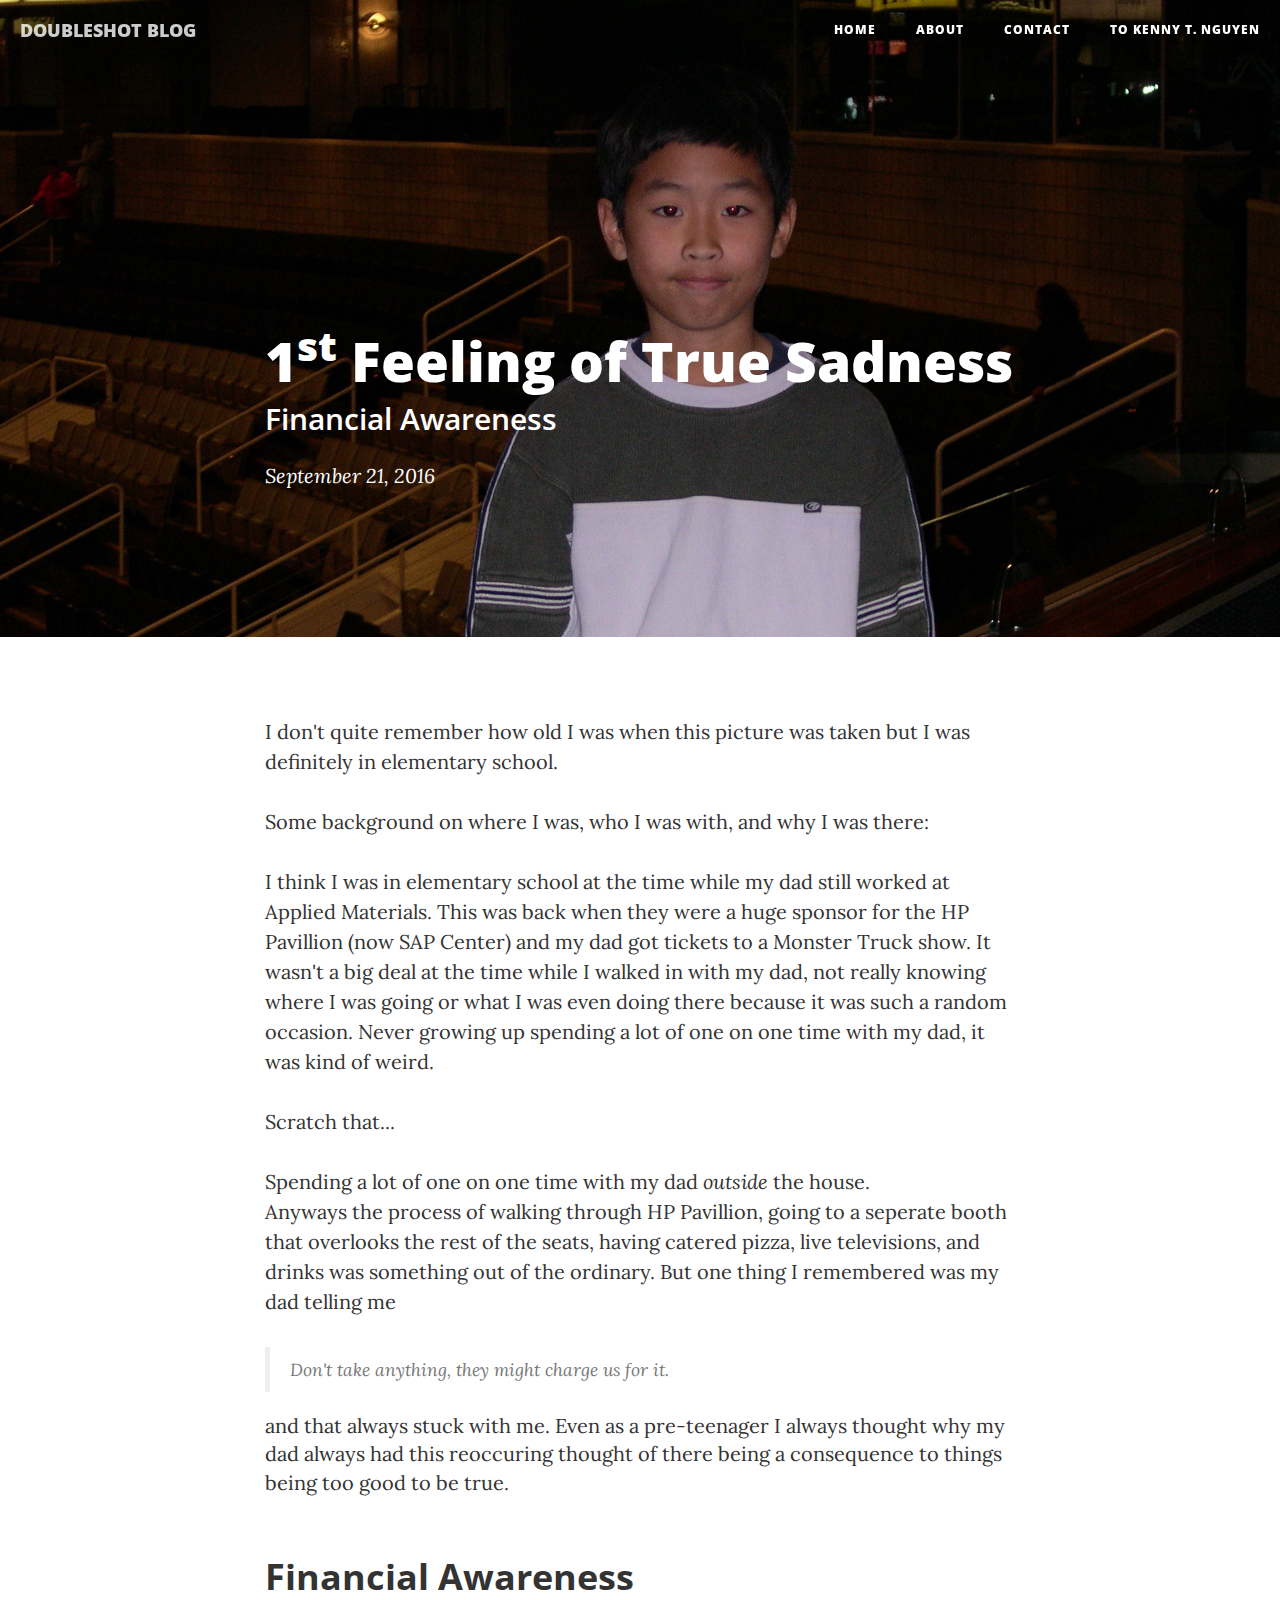
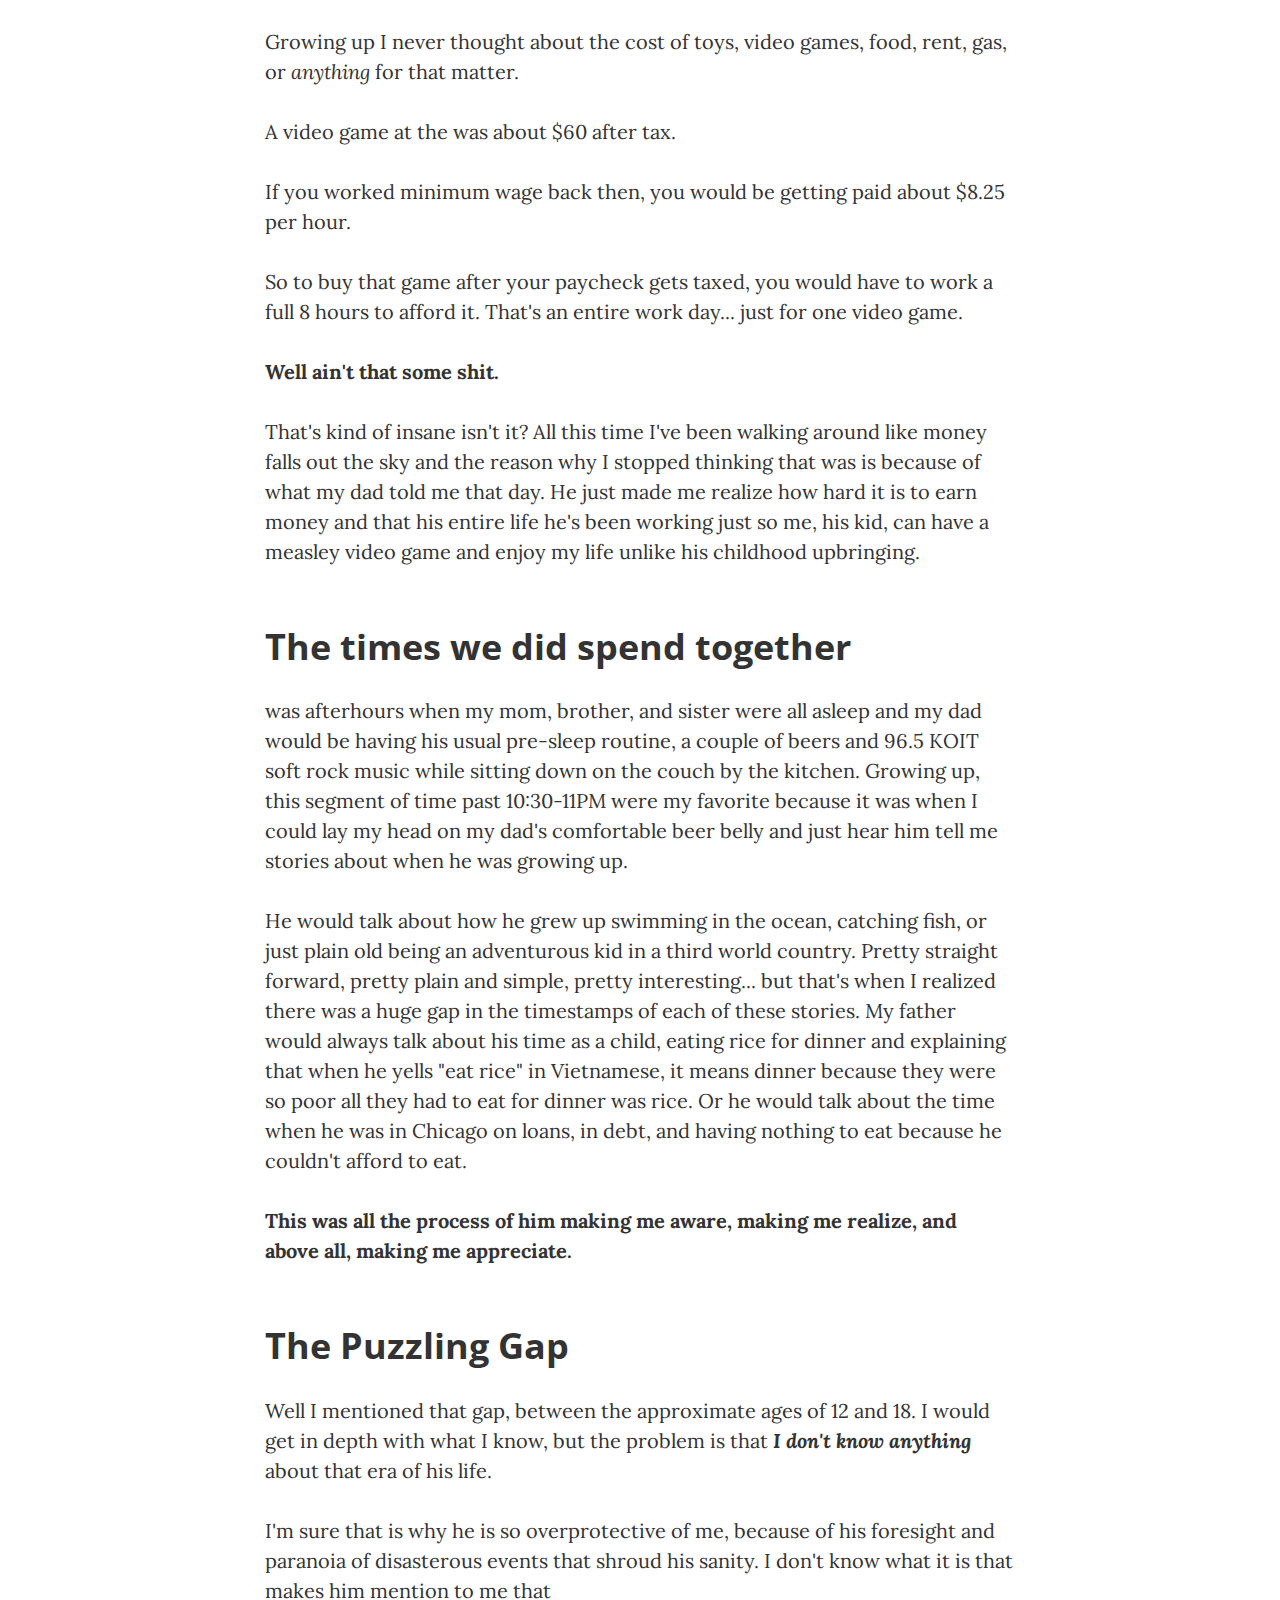
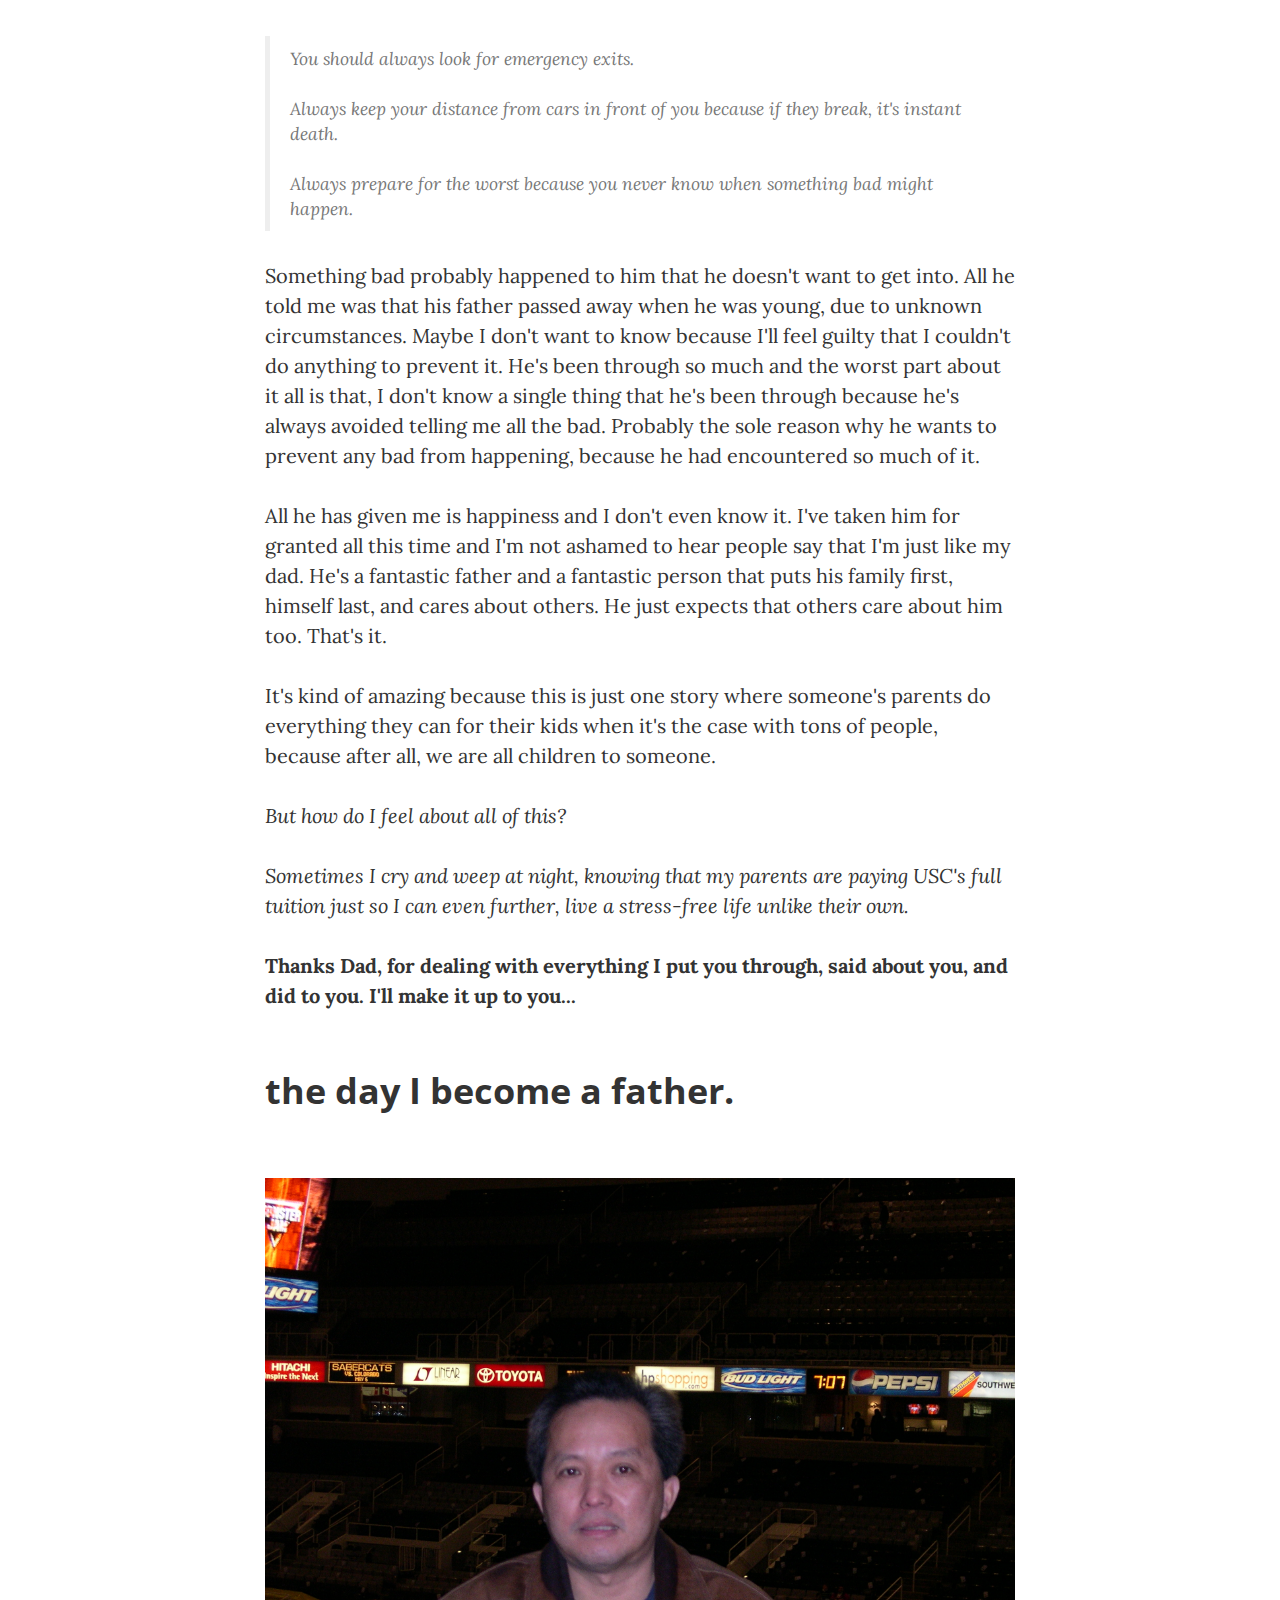
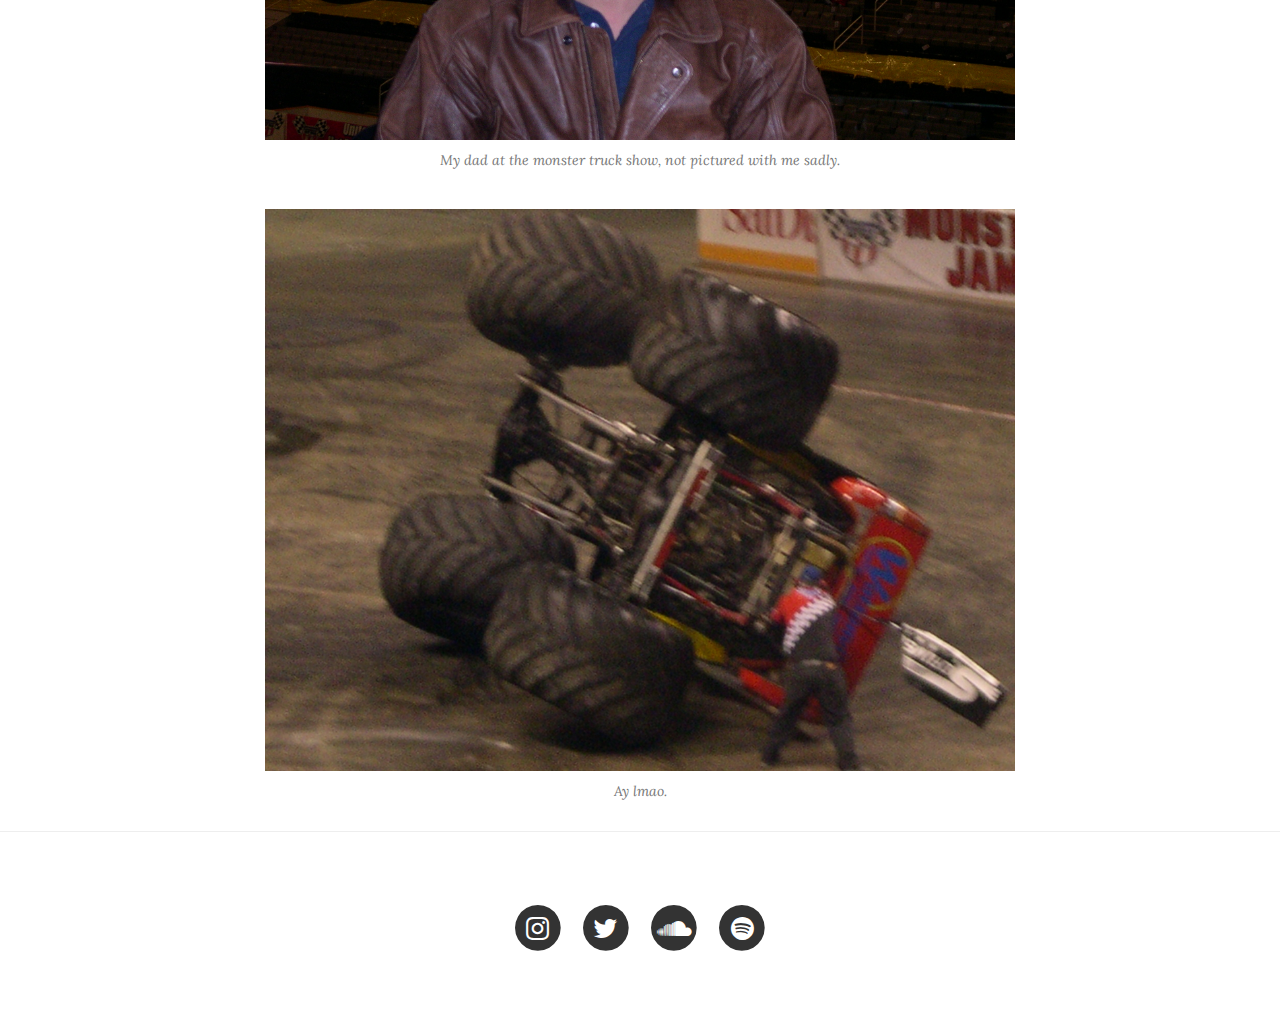
==== entry_1_realization.html @ d995d70b "doubleshotblog" ====
<!DOCTYPE html>
<html lang="en">

<head>

    <meta charset="utf-8">
    <meta http-equiv="X-UA-Compatible" content="IE=edge">
    <meta name="viewport" content="width=device-width, initial-scale=1">
    <meta name="description" content="">
    <meta name="author" content="">

    <title>Realization</title>

    <!-- Bootstrap Core CSS -->
    <link href="vendor/bootstrap/css/bootstrap.min.css" rel="stylesheet">

    <!-- Theme CSS -->
    <link href="css/doubleshotblog.min.css" rel="stylesheet">

    <!-- Custom Fonts -->
    <link href="vendor/font-awesome/css/font-awesome.min.css" rel="stylesheet" type="text/css">
    <link href='https://fonts.googleapis.com/css?family=Lora:400,700,400italic,700italic' rel='stylesheet' type='text/css'>
    <link href='https://fonts.googleapis.com/css?family=Open+Sans:300italic,400italic,600italic,700italic,800italic,400,300,600,700,800' rel='stylesheet' type='text/css'>

    <!-- HTML5 Shim and Respond.js IE8 support of HTML5 elements and media queries -->
    <!-- WARNING: Respond.js doesn't work if you view the page via file:// -->
    <!--[if lt IE 9]>
        <script src="https://oss.maxcdn.com/libs/html5shiv/3.7.0/html5shiv.js"></script>
        <script src="https://oss.maxcdn.com/libs/respond.js/1.4.2/respond.min.js"></script>
    <![endif]-->

</head>

<body>

    <!-- Navigation -->
    <nav class="navbar navbar-default navbar-custom navbar-fixed-top">
        <div class="container-fluid">
            <!-- Brand and toggle get grouped for better mobile display -->
            <div class="navbar-header page-scroll">
                <button type="button" class="navbar-toggle" data-toggle="collapse" data-target="#bs-example-navbar-collapse-1">
                    <span class="sr-only">Toggle navigation</span>
                    Menu <i class="fa fa-bars"></i>
                </button>
                <a class="navbar-brand" href="index.html">DOUBLESHOT BLOG</a>
            </div>

            <!-- Collect the nav links, forms, and other content for toggling -->
            <div class="collapse navbar-collapse" id="bs-example-navbar-collapse-1">
                <ul class="nav navbar-nav navbar-right">
                    <li>
                        <a href="index.html">Home</a>
                    </li>
                    <li>
                        <a href="about.html">About</a>
                    </li>
                    <li>
                        <a href="contact.html">Contact</a>
                    </li>
                    <li>
                        <a href="http://www.kennytnguyen.com">To Kenny T. Nguyen</a>
                    </li>
                </ul>
            </div>
            <!-- /.navbar-collapse -->
        </div>
        <!-- /.container -->
    </nav>

    <!-- Page Header -->
    <!-- Set your background image for this header on the line below. -->
    <header class="intro-header" style="background-image: url('img/entry_2_me.JPG')">
        <div class="container">
            <div class="row">
                <div class="col-lg-8 col-lg-offset-2 col-md-10 col-md-offset-1">
                    <div class="post-heading">
                        <h1><br></h1>
                        <h1><br></h1>
                        <h1>1<sup>st</sup> Feeling of True Sadness</h1>
                        <h2 class="subheading">Financial Awareness</h2>
                        <span class="meta">September 21, 2016</span>
                    </div>
                </div>
            </div>
        </div>
    </header>

    <!-- Post Content -->
    <article>
        <div class="container">
            <div class="row">
                <div class="col-lg-8 col-lg-offset-2 col-md-10 col-md-offset-1">
                    <p>I don't quite remember how old I was when this picture was taken but I was definitely in elementary school. <br><br>Some background on where I was, who I was with, and why I was there:<br><br> I think I was in elementary school at the time while my dad still worked at Applied Materials. This was back when they were a huge sponsor for the HP Pavillion (now SAP Center) and my dad got tickets to a Monster Truck show. It wasn't a big deal at the time while I walked in with my dad, not really knowing where I was going or what I was even doing there because it was such a random occasion. Never growing up spending a lot of one on one time with my dad, it was kind of weird. <br><br>Scratch that...<br><br>Spending a lot of one on one time with my dad <i>outside</i> the house.<br>Anyways the process of walking through HP Pavillion, going to a seperate booth that overlooks the rest of the seats, having catered pizza, live televisions, and drinks was something out of the ordinary. But one thing I remembered was my dad telling me 
                    <blockquote>Don't take anything, they might charge us for it.</blockquote> and that always stuck with me. Even as a pre-teenager I always thought why my dad always had this reoccuring thought of there being a consequence to things being too good to be true.</p>

                    <h2 class="section-heading">Financial Awareness</h2>

                    <p>Growing up I never thought about the cost of toys, video games, food, rent, gas, or <i>anything</i> for that matter. <br><br> A video game at the was about $60 after tax.<br><br> If you worked minimum wage back then, you would be getting paid about $8.25 per hour. <br><br>So to buy that game after your paycheck gets taxed, you would have to work a full 8 hours to afford it. That's an entire work day... just for one video game.<br><br><b>Well ain't that some shit.</b></p>

                    <p>That's kind of insane isn't it? All this time I've been walking around like money falls out the sky and the reason why I stopped thinking that was is because of what my dad told me that day. He just made me realize how hard it is to earn money and that his entire life he's been working just so me, his kid, can have a measley video game and enjoy my life unlike his childhood upbringing.</p>

                    <h2 class="section-heading">The times we did spend together </h2>

                    <p>was afterhours when my mom, brother, and sister were all asleep and my dad would be having his usual pre-sleep routine, a couple of beers and 96.5 KOIT soft rock music while sitting down on the couch by the kitchen. Growing up, this segment of time past 10:30-11PM were my favorite because it was when I could lay my head on my dad's comfortable beer belly and just hear him tell me stories about when he was growing up.</p>

                    <p>He would talk about how he grew up swimming in the ocean, catching fish, or just plain old being an adventurous kid in a third world country. Pretty straight forward, pretty plain and simple, pretty interesting... but that's when I realized there was a huge gap in the timestamps of each of these stories. My father would always talk about his time as a child, eating rice for dinner and explaining that when he yells "eat rice" in Vietnamese, it means dinner because they were so poor all they had to eat for dinner was rice. Or he would talk about the time when he was in Chicago on loans, in debt, and having nothing to eat because he couldn't afford to eat. <br><br><b>This was all the process of him making me aware, making me realize, and above all, making me appreciate.</b></p>

                    
                    <h2 class="section-heading">The Puzzling Gap</h2>

                    <p>Well I mentioned that gap, between the approximate ages of 12 and 18. I would get in depth with what I know, but the problem is that <b><i>I don't know anything</i></b> about that era of his life.</p>

                    <p>I'm sure that is why he is so overprotective of me, because of his foresight and paranoia of disasterous events that shroud his sanity. I don't know what it is that makes him mention to me that <blockquote>You should always look for emergency exits. <br><br>Always keep your distance from cars in front of you because if they break, it's instant death. <br><br>Always prepare for the worst because you never know when something bad might happen.</blockquote>

                    <p>Something bad probably happened to him that he doesn't want to get into. All he told me was that his father passed away when he was young, due to unknown circumstances. Maybe I don't want to know because I'll feel guilty that I couldn't do anything to prevent it. He's been through so much and the worst part about it all is that, I don't know a single thing that he's been through because he's always avoided telling me all the bad. Probably the sole reason why he wants to prevent any bad from happening, because he had encountered so much of it. </p>

                    <p>All he has given me is happiness and I don't even know it. I've taken him for granted all this time and I'm not ashamed to hear people say that I'm just like my dad. He's a fantastic father and a fantastic person that puts his family first, himself last, and cares about others. He just expects that others care about him too. That's it.</p>

                    <p>It's kind of amazing because this is just one story where someone's parents do everything they can for their kids when it's the case with tons of people, because after all, we are all children to someone.</p>


                    <p><i>But how do I feel about all of this?</i></p>

                    <p><i>Sometimes I cry and weep at night, knowing that my parents are paying USC's full tuition just so I can even further, live a stress-free life unlike their own.</i></p>


                    <p><b>Thanks Dad, for dealing with everything I put you through, said about you, and did to you. I'll make it up to you...</b></p>

                    <h2 class="section-heading">the day I become a father.</h2>

                    <br>
                    <br>

                    <!--Here you can post a picture and write a caption -->
                    <a href="#">
                        <img class="img-responsive" src="img/entry_2_dad.JPG" alt="">
                    </a>
                    <span class="caption text-muted">My dad at the monster truck show, not pictured with me sadly.</span>

                    <br>
                    <a href="#">
                        <img class="img-responsive" src="img/entry_2_flippedcar.JPG" alt="">
                    </a>
                    <span class="caption text-muted">Ay lmao.</span>
                </div>
            </div>
        </div>
    </article>

    <hr>

    <!-- Footer -->
    <footer>
        <div class="container">
            <div class="row">
                <div class="col-lg-8 col-lg-offset-2 col-md-10 col-md-offset-1">
                    <ul class="list-inline text-center">
                        <li>
                            <a href="https://www.instagram.com/_kennynguyen_/">
                                <span class="fa-stack fa-lg">
                                    <i class="fa fa-circle fa-stack-2x"></i>
                                    <i class="fa fa-instagram fa-stack-1x fa-inverse"></i>
                                </span>
                            </a>
                        </li>
                        <li>
                            <a href="https://twitter.com/_kennynguyen_">
                                <span class="fa-stack fa-lg">
                                    <i class="fa fa-circle fa-stack-2x"></i>
                                    <i class="fa fa-twitter fa-stack-1x fa-inverse"></i>
                                </span>
                            </a>
                        </li>
                        <li>
                            <a href="https://soundcloud.com/kennytnguyen">
                                <span class="fa-stack fa-lg">
                                    <i class="fa fa-circle fa-stack-2x"></i>
                                    <i class="fa fa-soundcloud fa-stack-1x fa-inverse"></i>
                                </span>
                            </a>
                        </li>
                        <li>
                            <a href="https://open.spotify.com/user/axcelaration">
                                <span class="fa-stack fa-lg">
                                    <i class="fa fa-circle fa-stack-2x"></i>
                                    <i class="fa fa-spotify fa-stack-1x fa-inverse"></i>
                                </span>
                            </a>
                        </li>
                    </ul>
                </div>
            </div>
        </div>
    </footer>

    <!-- jQuery -->
    <script src="vendor/jquery/jquery.min.js"></script>

    <!-- Bootstrap Core JavaScript -->
    <script src="vendor/bootstrap/js/bootstrap.min.js"></script>

    <!-- Contact Form JavaScript -->
    <script src="js/jqBootstrapValidation.js"></script>
    <script src="js/contact_me.js"></script>

    <!-- Theme JavaScript -->
    <script src="js/doubleshotblog.min.js"></script>

</body>

</html>
---- css/doubleshotblog.min.css ----
/*!
 * Start Bootstrap - Clean Blog v3.3.7+1 (http://startbootstrap.com/template-overviews/clean-blog)
 * Copyright 2013-2016 Start Bootstrap
 * Licensed under MIT (https://github.com/BlackrockDigital/startbootstrap/blob/gh-pages/LICENSE)
 */
a, body {
  color: #333; }

.navbar-custom .nav li a, .navbar-custom .navbar-brand, h1, h2, h3, h4, h5, h6 {
  font-weight: 800; }

.caption, .intro-header .page-heading, .intro-header .site-heading, footer .copyright {
  text-align: center; }

body {
  font-family: Lora,'Times New Roman',serif;
  font-size: 20px;
  -webkit-tap-highlight-color: #0085A1; }

.intro-header .page-heading .subheading, .intro-header .post-heading .subheading, .intro-header .site-heading .subheading, .navbar-custom, h1, h2, h3, h4, h5, h6 {
  font-family: 'Open Sans','Helvetica Neue',Helvetica,Arial,sans-serif; }

p {
  line-height: 1.5;
  margin: 30px 0; }

p a {
  text-decoration: underline; }

a:focus, a:hover {
  color: #0085A1; }

a img:focus, a img:hover {
  cursor: zoom-in; }

blockquote {
  color: #777;
  font-style: italic; }

hr.small {
  max-width: 100px;
  margin: 15px auto;
  border-width: 4px;
  border-color: #fff; }

.navbar-custom {
  position: absolute;
  top: 0;
  left: 0;
  width: 100%;
  z-index: 3; }

.navbar-custom .navbar-header .navbar-toggle {
  color: #777;
  font-weight: 800;
  text-transform: uppercase;
  font-size: 12px; }

.navbar-custom .nav li a {
  text-transform: uppercase;
  font-size: 12px;
  letter-spacing: 1px; }

@media only screen and (min-width: 768px) {
  .navbar-custom {
    background: 0 0;
    border-bottom: 1px solid transparent; }
  .navbar-custom .navbar-brand {
    color: #fff;
    padding: 20px; }
  .navbar-custom .navbar-brand:focus, .navbar-custom .navbar-brand:hover {
    color: rgba(255, 255, 255, 0.8); }
  .navbar-custom .nav li a {
    color: #fff;
    padding: 20px; }
  .navbar-custom .nav li a:focus, .navbar-custom .nav li a:hover {
    color: rgba(255, 255, 255, 0.8); } }

@media only screen and (min-width: 1170px) {
  .navbar-custom {
    -webkit-transition: background-color .3s;
    -moz-transition: background-color .3s;
    transition: background-color .3s;
    -webkit-transform: translate3d(0, 0, 0);
    -moz-transform: translate3d(0, 0, 0);
    -ms-transform: translate3d(0, 0, 0);
    -o-transform: translate3d(0, 0, 0);
    transform: translate3d(0, 0, 0);
    -webkit-backface-visibility: hidden;
    backface-visibility: hidden; }
  .navbar-custom.is-fixed {
    position: fixed;
    top: -61px;
    background-color: rgba(255, 255, 255, 0.9);
    border-bottom: 1px solid #f2f2f2;
    -webkit-transition: -webkit-transform .3s;
    -moz-transition: -moz-transform .3s;
    transition: transform .3s; }
  .navbar-custom.is-fixed .navbar-brand {
    color: #333; }
  .navbar-custom.is-fixed .navbar-brand:focus, .navbar-custom.is-fixed .navbar-brand:hover {
    color: #0085A1; }
  .navbar-custom.is-fixed .nav li a {
    color: #333; }
  .navbar-custom.is-fixed .nav li a:focus, .navbar-custom.is-fixed .nav li a:hover {
    color: #0085A1; }
  .navbar-custom.is-visible {
    -webkit-transform: translate3d(0, 100%, 0);
    -moz-transform: translate3d(0, 100%, 0);
    -ms-transform: translate3d(0, 100%, 0);
    -o-transform: translate3d(0, 100%, 0);
    transform: translate3d(0, 100%, 0); } }

.intro-header {
  background: center center no-repeat;
  -webkit-background-size: cover;
  -moz-background-size: cover;
  background-size: cover;
  -o-background-size: cover;
  margin-bottom: 50px; }

.intro-header .page-heading, .intro-header .post-heading, .intro-header .site-heading {
  padding: 100px 0 50px;
  color: #fff; }

.intro-header .page-heading h1, .intro-header .site-heading h1 {
  margin-top: 0;
  font-size: 50px; }

.intro-header .page-heading .subheading, .intro-header .site-heading .subheading {
  font-size: 24px;
  line-height: 1.1;
  display: block;
  font-weight: 300;
  margin: 10px 0 0; }

@media only screen and (min-width: 768px) {
  .intro-header .page-heading, .intro-header .post-heading, .intro-header .site-heading {
    padding: 150px 0; }
  .intro-header .page-heading h1, .intro-header .site-heading h1 {
    font-size: 80px; } }

.intro-header .post-heading h1 {
  font-size: 35px; }

.intro-header .post-heading .meta, .intro-header .post-heading .subheading {
  line-height: 1.1;
  display: block; }

.intro-header .post-heading .subheading {
  font-size: 24px;
  margin: 10px 0 30px;
  font-weight: 600; }

.intro-header .post-heading .meta {
  font-family: Lora,'Times New Roman',serif;
  font-style: italic;
  font-weight: 300;
  font-size: 20px; }

.intro-header .post-heading .meta a {
  color: #fff; }

@media only screen and (min-width: 768px) {
  .intro-header .post-heading h1 {
    font-size: 55px; }
  .intro-header .post-heading .subheading {
    font-size: 30px; } }

.post-preview > a {
  color: #333; }

.post-preview > a:focus, .post-preview > a:hover {
  text-decoration: none;
  color: #0085A1; }

.post-preview > a > .post-title {
  font-size: 30px;
  margin-top: 30px;
  margin-bottom: 10px; }

.post-preview > a > .post-subtitle {
  margin: 0 0 10px;
  font-weight: 300; }

.post-preview > .post-meta {
  color: #777;
  font-size: 18px;
  font-style: italic;
  margin-top: 0; }

.post-preview > .post-meta > a {
  text-decoration: none;
  color: #333; }

.post-preview > .post-meta > a:focus, .post-preview > .post-meta > a:hover {
  color: #0085A1;
  text-decoration: underline; }

@media only screen and (min-width: 768px) {
  .post-preview > a > .post-title {
    font-size: 36px; } }

.section-heading {
  font-size: 36px;
  margin-top: 60px;
  font-weight: 700; }

.btn, .pager li > a, .pager li > span {
  font-family: 'Open Sans','Helvetica Neue',Helvetica,Arial,sans-serif;
  text-transform: uppercase;
  font-weight: 800;
  letter-spacing: 1px; }

.caption {
  font-size: 14px;
  padding: 10px;
  font-style: italic;
  margin: 0;
  display: block;
  border-bottom-right-radius: 5px;
  border-bottom-left-radius: 5px; }

footer {
  padding: 50px 0 65px; }

footer .list-inline {
  margin: 0;
  padding: 0; }

footer .copyright {
  font-size: 14px;
  margin-bottom: 0; }

.floating-label-form-group {
  font-size: 14px;
  position: relative;
  margin-bottom: 0;
  padding-bottom: .5em;
  border-bottom: 1px solid #eee; }

.floating-label-form-group input, .floating-label-form-group textarea {
  z-index: 1;
  position: relative;
  padding-right: 0;
  padding-left: 0;
  border: none;
  border-radius: 0;
  font-size: 1.5em;
  background: 0 0;
  box-shadow: none !important;
  resize: none; }

.floating-label-form-group label {
  display: block;
  z-index: 0;
  position: relative;
  top: 2em;
  margin: 0;
  font-size: .85em;
  line-height: 1.764705882em;
  vertical-align: middle;
  vertical-align: baseline;
  opacity: 0;
  -webkit-transition: top .3s ease,opacity .3s ease;
  -moz-transition: top .3s ease,opacity .3s ease;
  -ms-transition: top .3s ease,opacity .3s ease;
  transition: top .3s ease,opacity .3s ease; }

.floating-label-form-group::not(:first-child) {
  padding-left: 14px;
  border-left: 1px solid #eee; }

.floating-label-form-group-with-value label {
  top: 0;
  opacity: 1; }

.floating-label-form-group-with-focus label {
  color: #0085A1; }

form .row:first-child .floating-label-form-group {
  border-top: 1px solid #eee; }

.btn {
  font-size: 14px;
  border-radius: 0;
  padding: 15px 25px; }

.btn-lg {
  font-size: 16px;
  padding: 25px 35px; }

.btn-default:focus, .btn-default:hover {
  background-color: #0085A1;
  border: 1px solid #0085A1;
  color: #fff; }

.pager {
  margin: 20px 0 0; }

.pager li > a, .pager li > span {
  font-size: 14px;
  padding: 15px 25px;
  background-color: #fff;
  border-radius: 0; }

.pager li > a:focus, .pager li > a:hover {
  color: #fff;
  background-color: #0085A1;
  border: 1px solid #0085A1; }

.pager .disabled > a, .pager .disabled > a:focus, .pager .disabled > a:hover, .pager .disabled > span {
  color: #777;
  background-color: #333;
  cursor: not-allowed; }

::-moz-selection {
  color: #fff;
  text-shadow: none;
  background: #0085A1; }

::selection {
  color: #fff;
  text-shadow: none;
  background: #0085A1; }

img::selection {
  color: #fff;
  background: 0 0; }

img::-moz-selection {
  color: #fff;
  background: 0 0; }
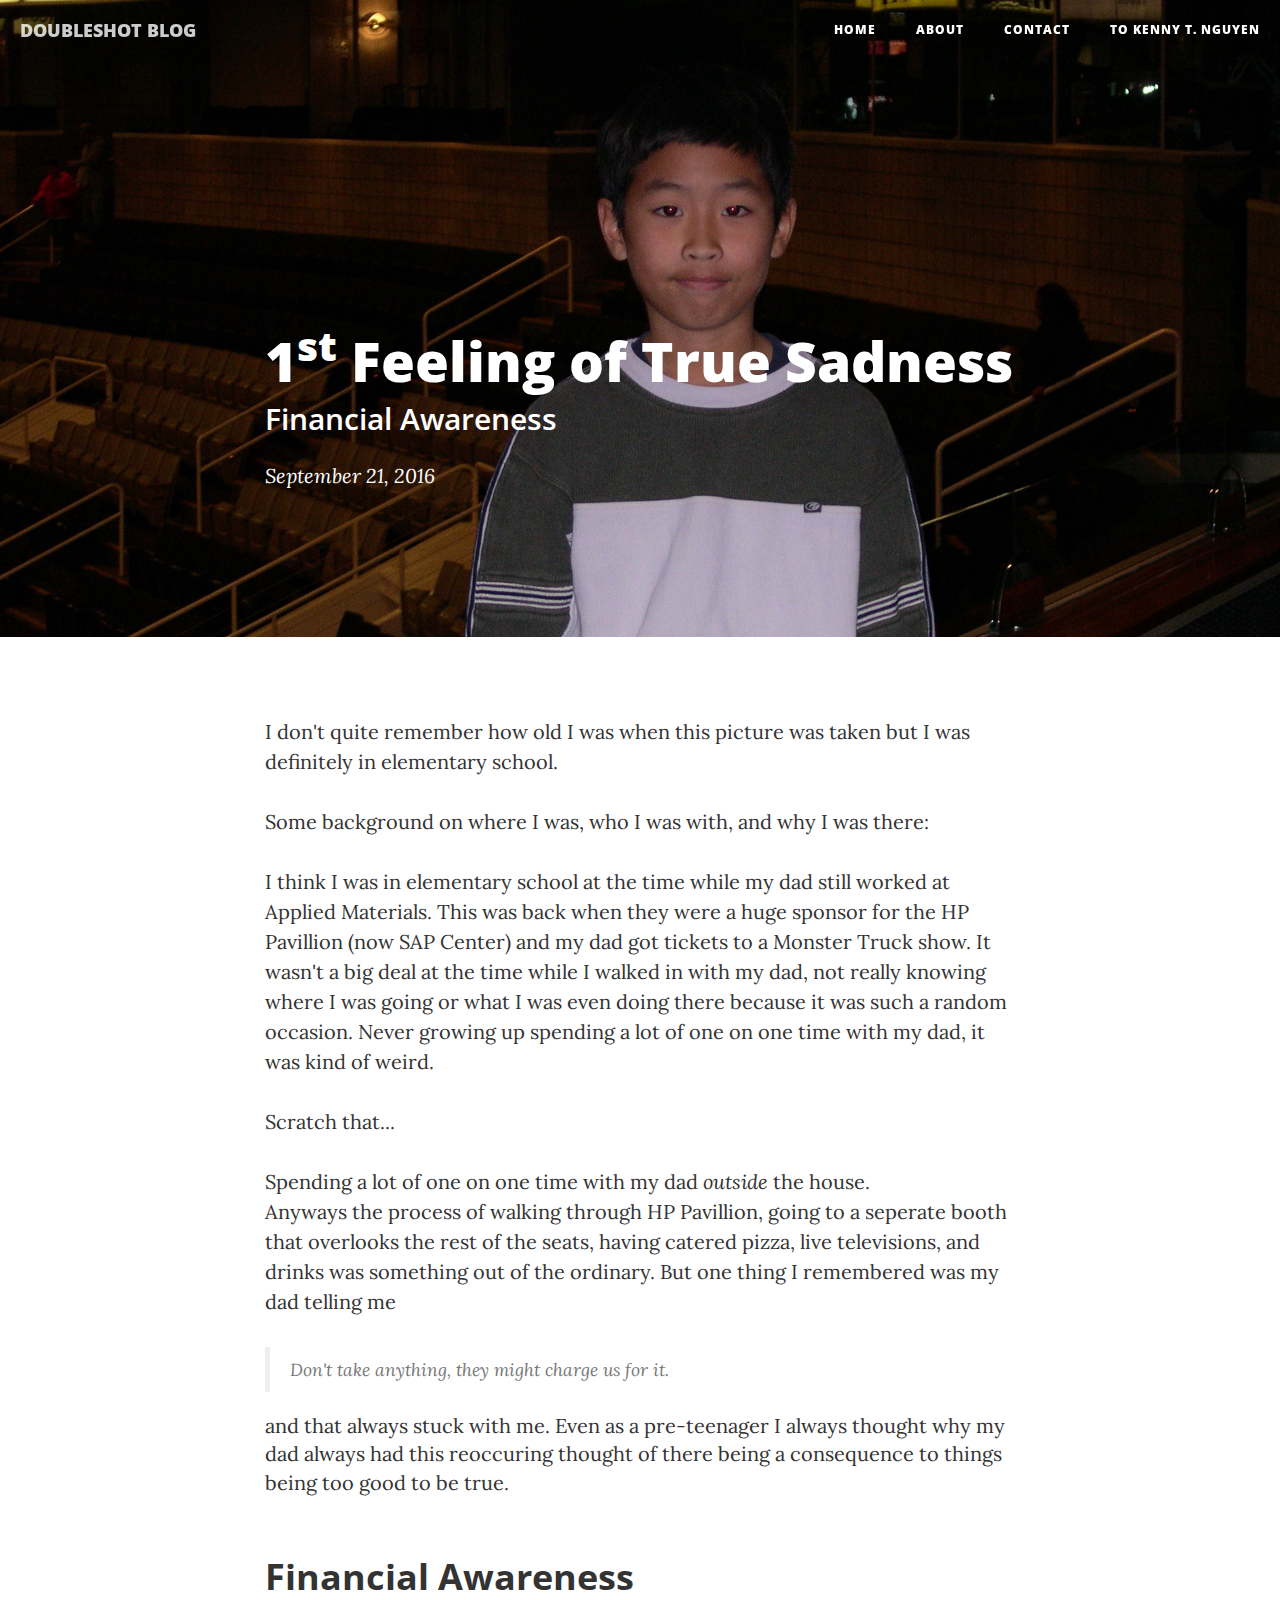
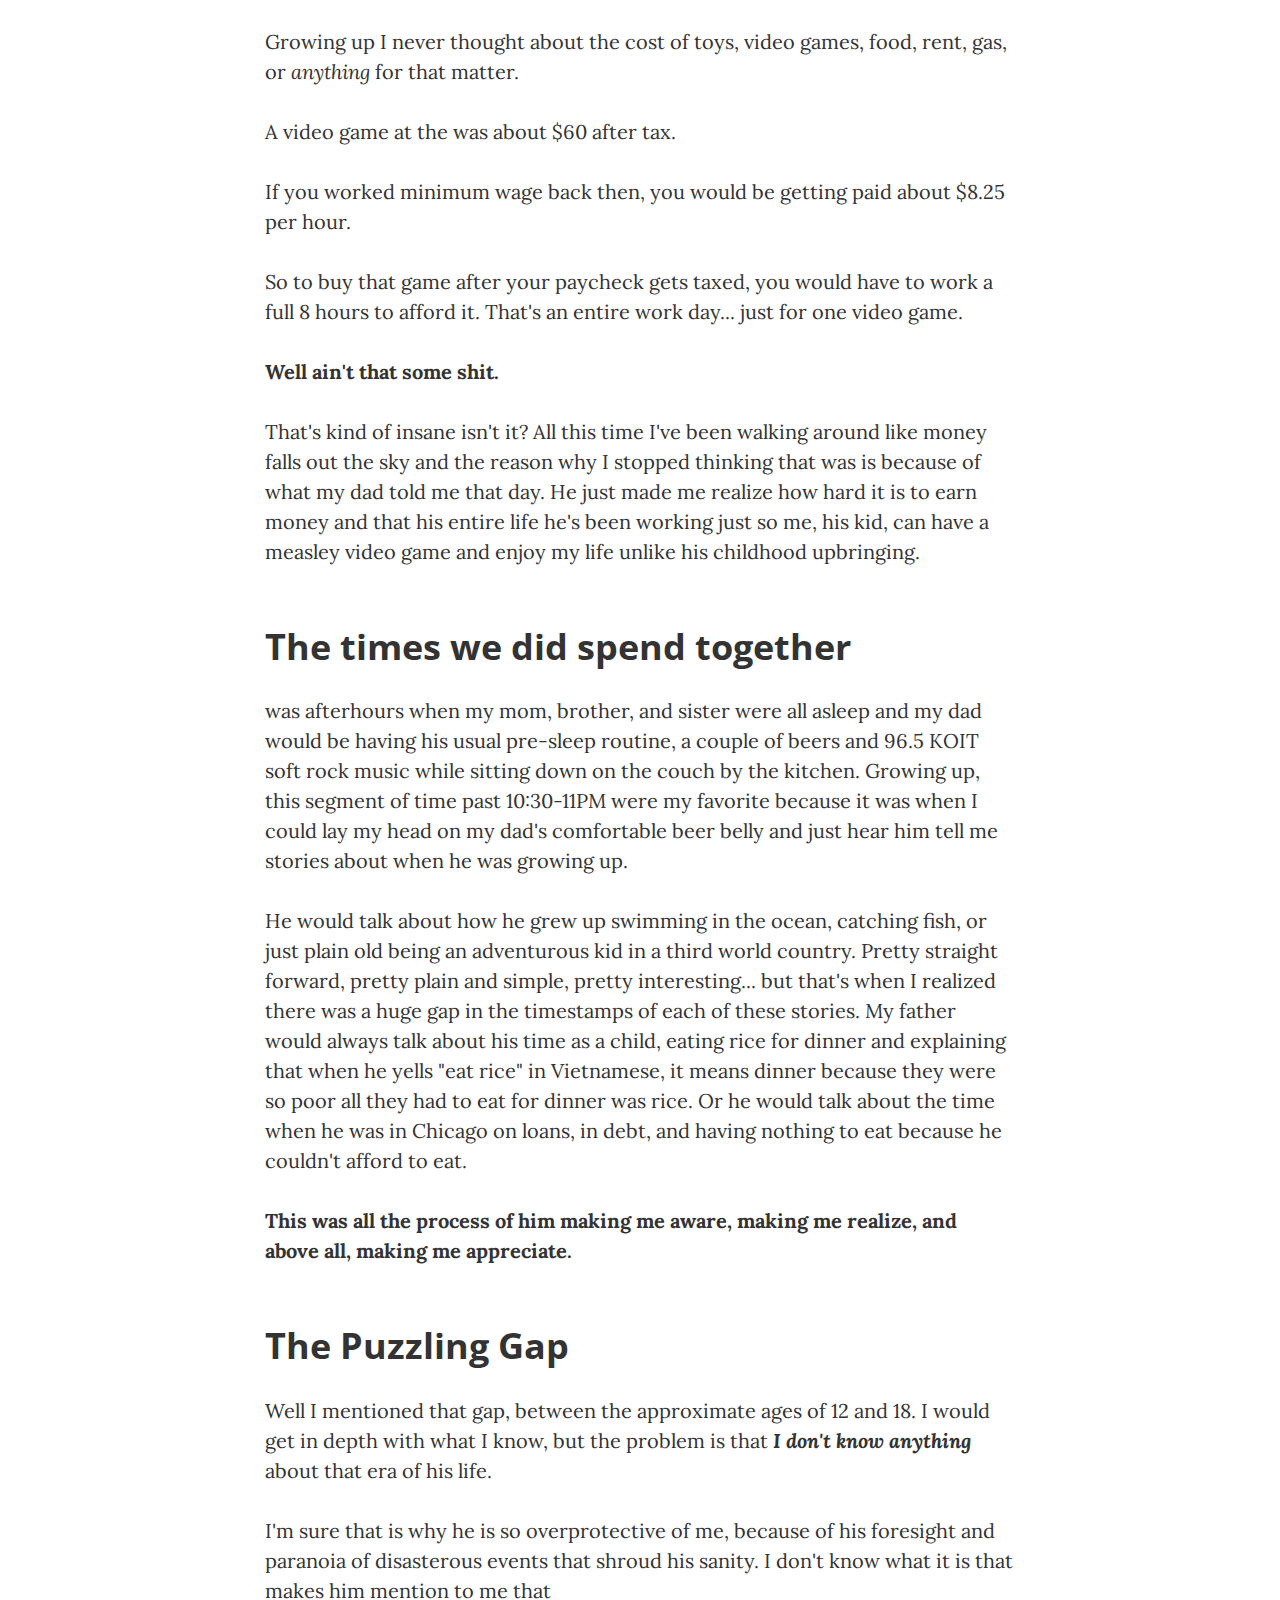
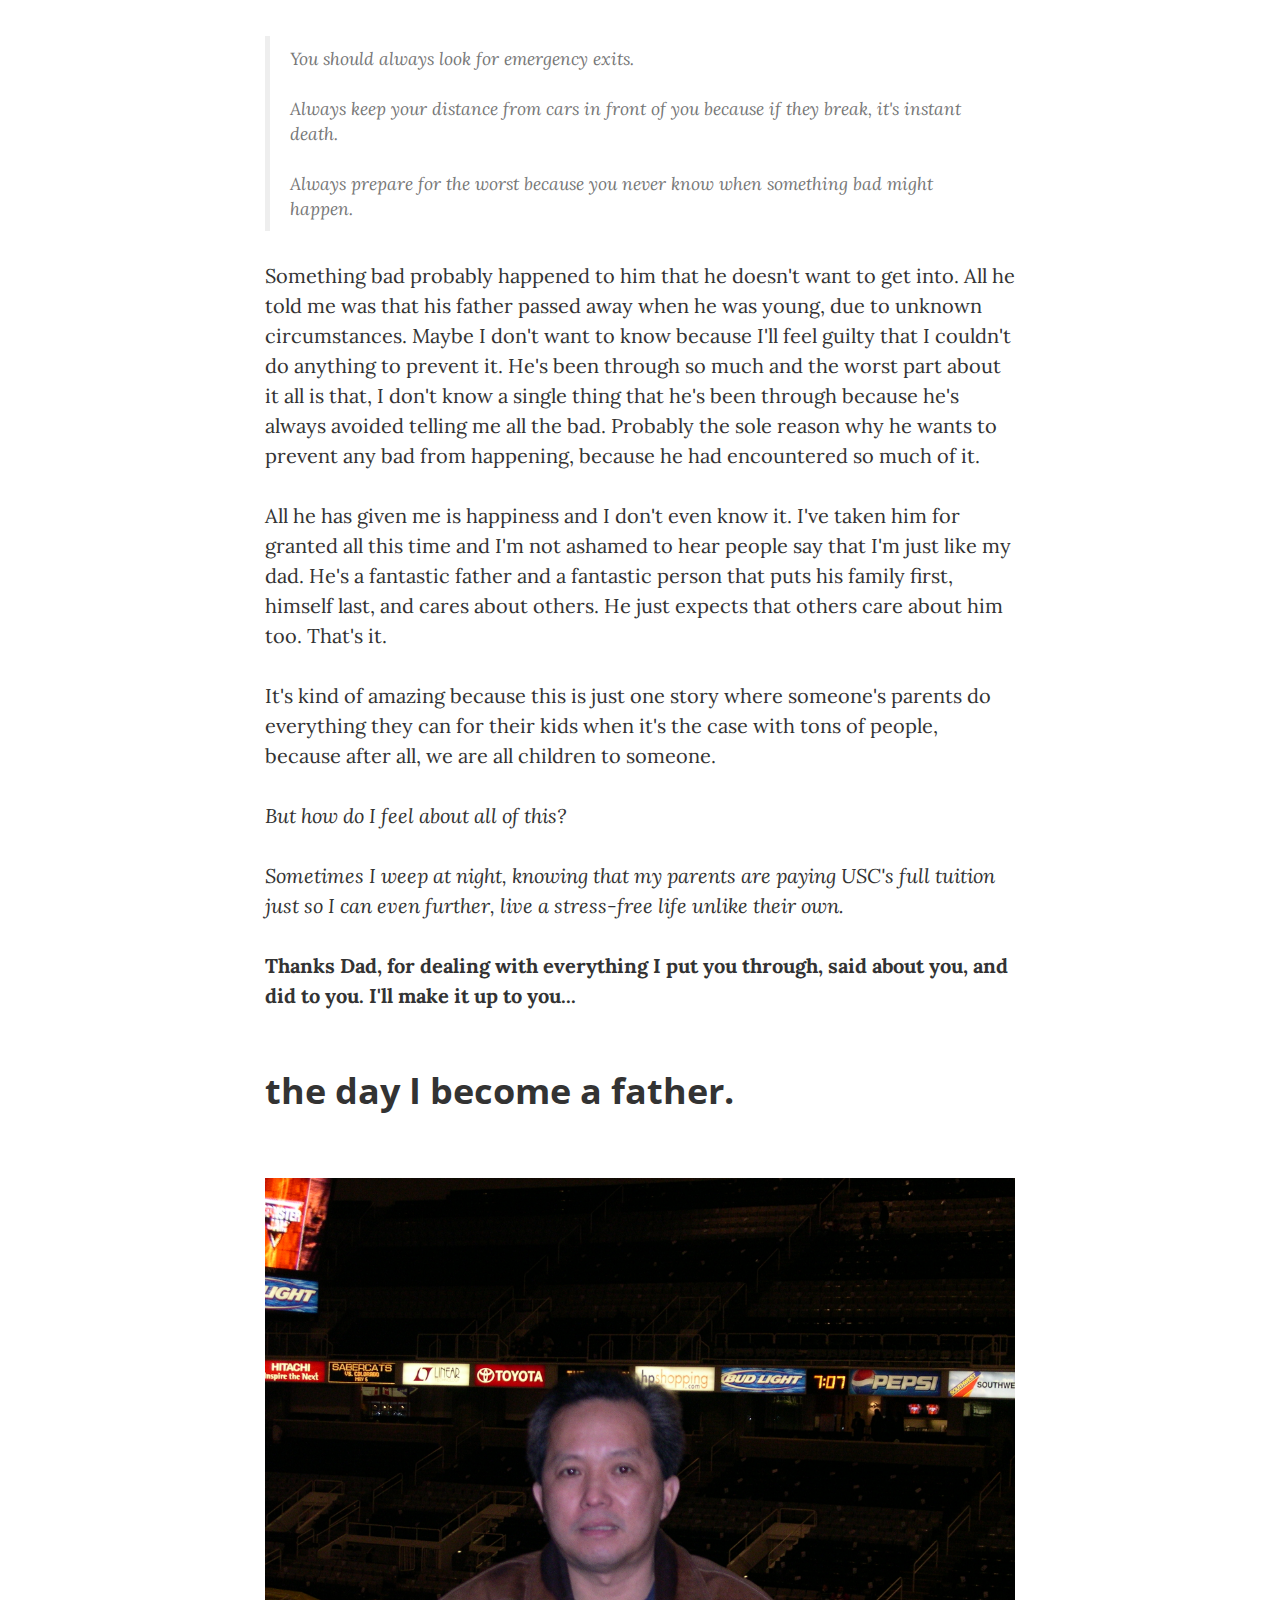
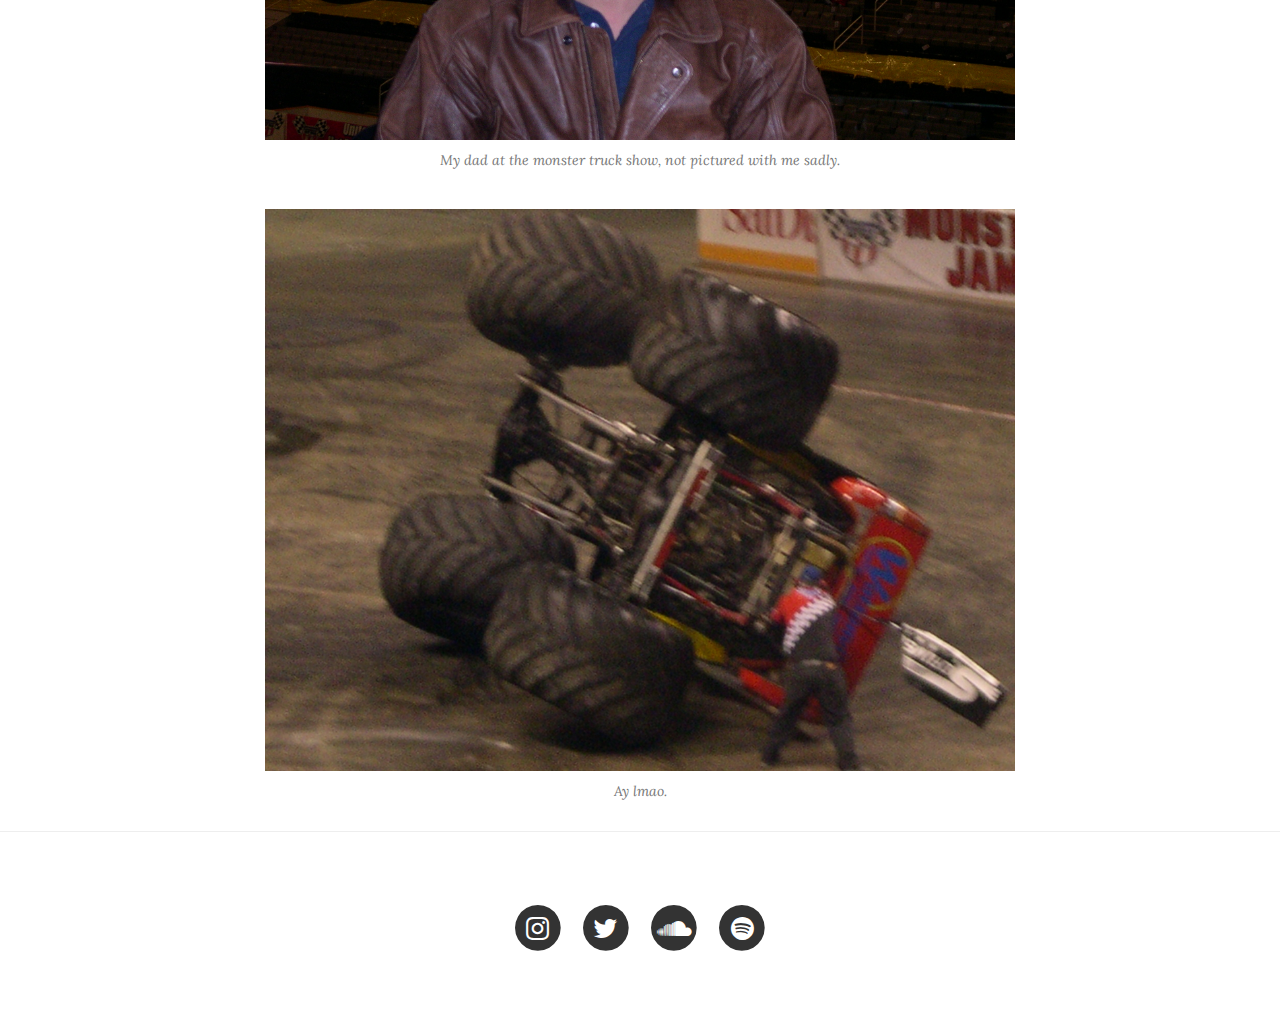
==== commit 98a87e06: "change" ====
--- a/entry_1_realization.html
+++ b/entry_1_realization.html
@@ -121,7 +121,7 @@
 
                     <p><i>But how do I feel about all of this?</i></p>
 
-                    <p><i>Sometimes I cry and weep at night, knowing that my parents are paying USC's full tuition just so I can even further, live a stress-free life unlike their own.</i></p>
+                    <p><i>Sometimes I weep at night, knowing that my parents are paying USC's full tuition just so I can even further, live a stress-free life unlike their own.</i></p>
 
 
                     <p><b>Thanks Dad, for dealing with everything I put you through, said about you, and did to you. I'll make it up to you...</b></p>
